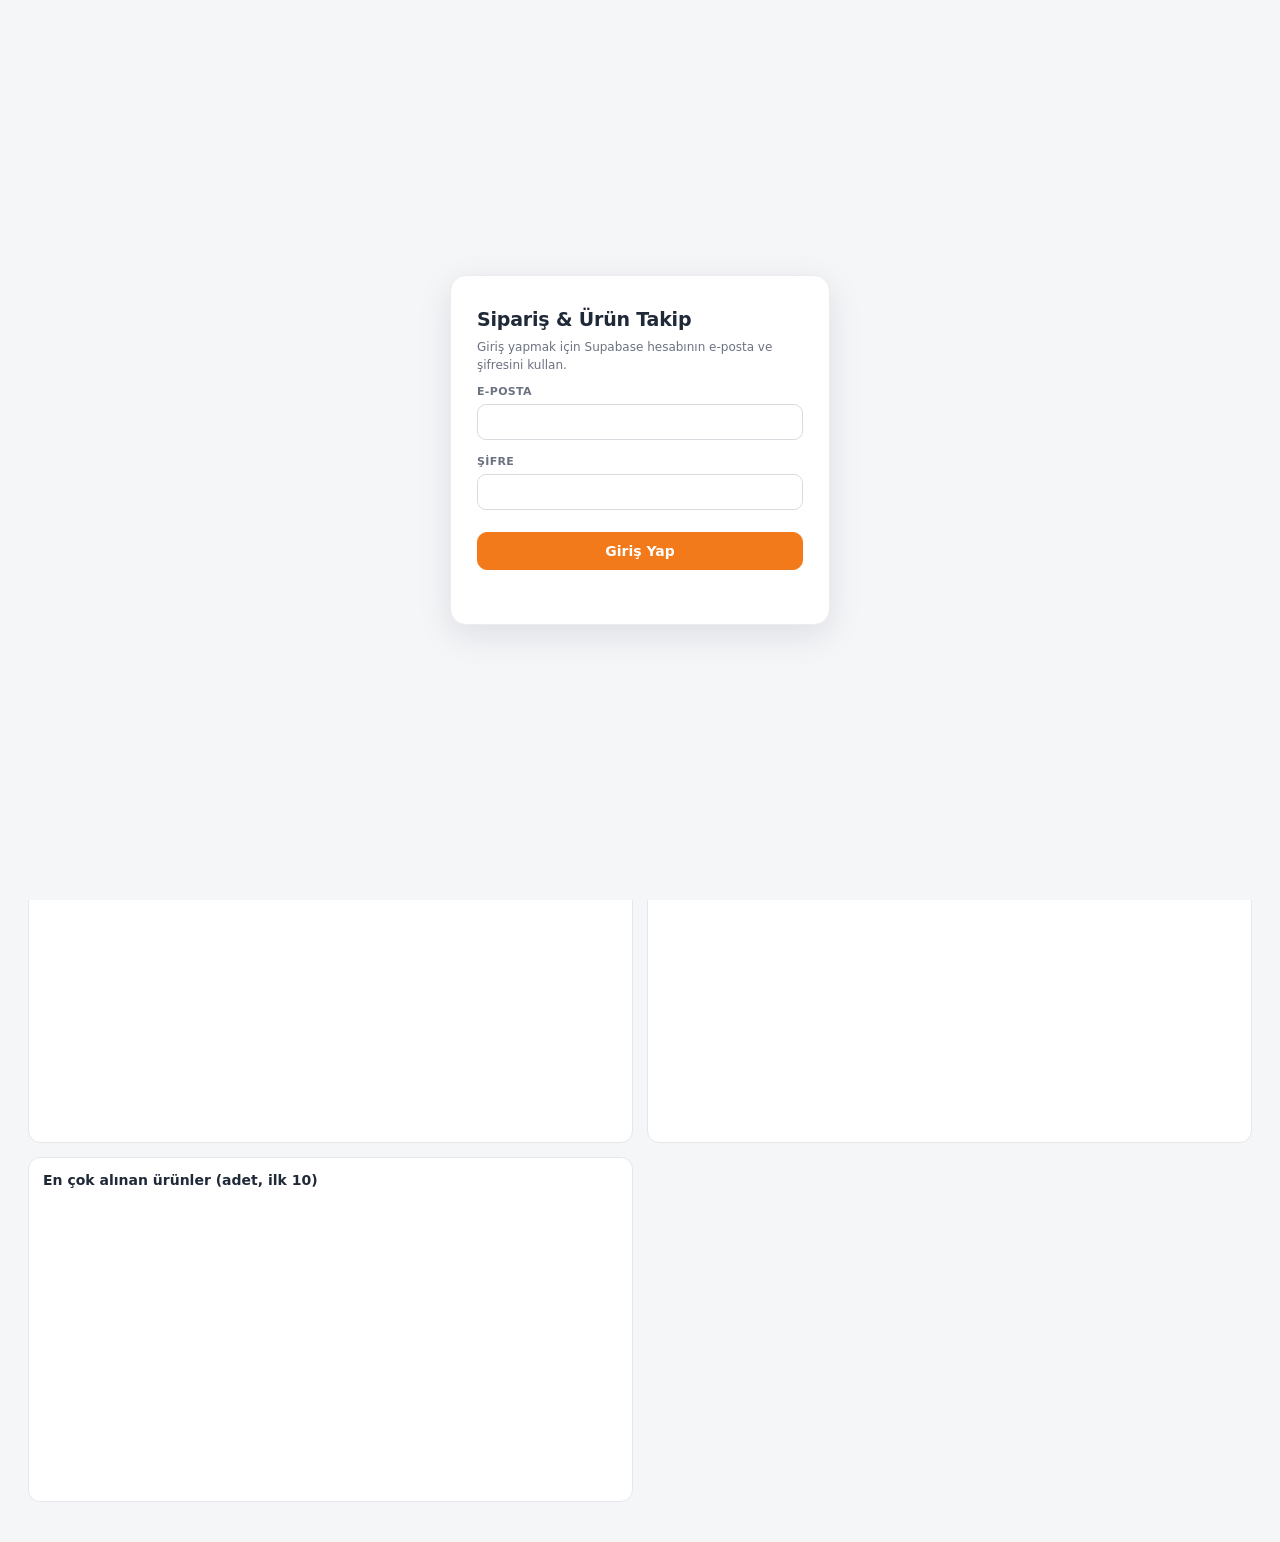
==== index.html @ 00ccda80 "Add files via upload" ====
<!doctype html>
<html lang="tr"><head><meta charset="utf-8"><meta name="viewport" content="width=device-width,initial-scale=1">
<title>Sipariş &amp; Ürün Takip</title>
<link rel="icon" type="image/png" href="favicon.png">
<link rel="stylesheet" href="dashboard.css"></head>
<body>
<div class="page-head">
<header class="top">
  <button id="brandHome" class="brand" type="button" title="Ana sayfaya dön">
    <img src="logo.png" alt="" class="logo">
    <div><h1>Sipariş ve Ürün Takip</h1><div id="sub" class="muted"></div></div>
  </button>
  <div class="actions">
    <button id="addManual" class="btn">+ Manuel alım ekle</button>
    <button id="refresh" class="btn">↻ Yenile</button>
    <button id="export" class="btn primary">⬇ Excel'e aktar</button>
    <button id="changePw" class="btn">🔒 Şifre değiştir</button>
    <button id="logout" class="btn sec">Çıkış yap</button>
  </div>
</header>
<div class="tabs-bar">
  <button id="tabsToggle" class="tabs-toggle" type="button" aria-expanded="false" aria-label="Menü">
    <span></span><span></span><span></span>
  </button>
  <nav class="tabs" id="tabs">
    <button data-tab="overview" class="on">Genel Bakış</button>
    <button data-tab="stock">Ürün &amp; Stok</button>
    <button data-tab="orders">Ürün Alımları</button>
    <button data-tab="storeOrders">Siparişler</button>
    <button data-tab="items">Kalemler</button>
    <button data-tab="expenses">Giderler &amp; Faturalar</button>
    <button data-tab="invoices">Fatura Kontrol</button>
    <button data-tab="seller">Mağaza &amp; Karlılık</button>
  </nav>
  <!-- v11: Umit'in isteğiyle — eskiden "Siparişler" ve "Mağaza & Karlılık" sekmelerinin içinde,
       aşağıda kaybolan iki ayrı buton vardı. Artık TEK, her zaman görünen (üst çubukta sabit)
       bir buton var; hangi sekmede olursan ol aynı mağaza senkronunu tetikliyor. -->
  <button id="sellerSyncNow" class="icon-btn labeled" type="button" title="Trendyol mağaza verilerini şimdi senkronize et">↻ <span>Senkronize Et</span></button>
  <button id="openProfitCalc" class="icon-btn labeled" type="button" title="Komisyon &amp; Kârlılık Hesapla">🧮 <span>Karlılık Hesapla</span></button>
</div>
<div id="banner" class="banner hide"></div>

<section class="filters">
  <div class="filters-bar">
    <button id="filtersToggle" class="filters-toggle" type="button" aria-expanded="true">
      <span>Filtreler</span><span id="filtersActiveCount" class="filters-badge hide">0</span><span class="chev">▾</span>
    </button>
    <div class="filters-quick"><input type="search" id="q" placeholder="ürün, marka, barkod, sipariş no, takip no… ara"></div>
  </div>
  <div class="filters-body" id="filtersBody">
    <div class="f"><label>Tarih aralığı</label>
      <select id="preset"><option value="all">Tümü</option><option value="today">Bugün</option><option value="yesterday">Dün</option><option value="week">Bu hafta</option><option value="month">Bu ay</option><option value="lastmonth">Geçen ay</option><option value="30">Son 30 gün</option><option value="90">Son 3 ay</option><option value="year">Bu yıl</option><option value="custom">Özel</option></select></div>
    <div class="f"><label>Başlangıç</label><input type="date" id="from"></div>
    <div class="f"><label>Bitiş</label><input type="date" id="to"></div>
    <div class="f"><label>Hesap</label><div id="fAccount"></div></div>
    <div class="f"><label>Kaynak</label><div id="fSource"></div></div>
    <div class="f"><label>Marka</label><div id="fBrand"></div></div>
    <div class="f"><label>Satıcı</label><div id="fSeller"></div></div>
    <div class="f"><label>Durum</label><div id="fGroup"></div></div>
    <div class="f"><label>Sipariş Durumu</label>
      <select id="ocStatus">
        <option value="">Sipariş Durumu — hepsi</option>
        <option value="preparing">Yeni</option>
        <option value="onway">Kargolandı</option>
        <option value="delivered">Teslim Edildi</option>
        <option value="closed">İptal / İade</option>
      </select>
    </div>
    <div class="f chk"><label><input type="checkbox" id="ocHideCancelled"> İptalleri Gizle (Siparişler)</label></div>
    <div class="f chk"><label><input type="checkbox" id="svc"> Trendyol Pass'i dahil et</label></div>
    <div class="f chk"><label><input type="checkbox" id="sellerOnlyMissing"> Sadece maliyeti eksik olanlar (Mağaza)</label></div>
    <div class="f"><label>&nbsp;</label><button id="clear" class="btn">Temizle</button></div>
  </div>
</section>
</div>

<main>
  <nav id="quickChips" class="quick-chips">
    <button type="button" data-preset="today">Bugün</button>
    <button type="button" data-preset="yesterday">Dün</button>
    <button type="button" data-preset="week">Bu Hafta</button>
    <button type="button" data-preset="month">Bu Ay</button>
    <button type="button" data-preset="lastmonth">Geçen Ay</button>
    <button type="button" data-preset="all" class="on">Tümü</button>
  </nav>
  <section id="cards" class="cards"></section>

  <section id="tab-overview" class="tab">
    <nav class="subtabs" id="ovSubtabs">
      <button data-ov="buy" class="on">Alışlarım <span class="muted">Trendyol'dan satın aldıklarım</span></button>
      <button data-ov="sell">Satışlarım <span class="muted">mağazamdan Trendyol'a satılan</span></button>
    </nav>
    <div id="ov-buy" class="ovpane">
      <div class="charts">
        <div class="chartbox"><h3>Aylık harcama</h3><div class="ch"><canvas id="cMonthly"></canvas></div></div>
        <div class="chartbox"><h3>Durum dağılımı (adet)</h3><div class="ch"><canvas id="cStatus"></canvas></div></div>
        <div class="chartbox"><h3>Marka bazlı harcama (ilk 10)</h3><div class="ch"><canvas id="cBrand"></canvas></div></div>
        <div class="chartbox"><h3>Hesap bazlı harcama</h3><div class="ch"><canvas id="cAccount"></canvas></div></div>
        <div class="chartbox"><h3>En çok alınan ürünler (adet, ilk 10)</h3><div class="ch"><canvas id="cProducts"></canvas></div></div>
      </div>
    </div>
    <div id="ov-sell" class="ovpane hide">
      <section id="storeSalesCards" class="cards"></section>
      <div class="charts">
        <div class="chartbox"><h3>Aylık mağaza satışı (brüt / net)</h3><div class="ch"><canvas id="cStoreSales"></canvas></div></div>
        <div class="chartbox"><h3>Marka bazlı mağaza satışı (ilk 10)</h3><div class="ch"><canvas id="cStoreBrand"></canvas></div></div>
        <div class="chartbox"><h3>Mağaza sipariş durumu (adet)</h3><div class="ch"><canvas id="cStoreStatus"></canvas></div></div>
      </div>
    </div>
  </section>
  <section id="tab-items" class="tab hide"><div id="tItems"></div></section>
  <section id="tab-orders" class="tab hide"><div id="tOrders"></div></section>
  <section id="tab-storeOrders" class="tab hide">
    <div id="storeOrdersSettleWarn" class="warn-banner hide"></div>
    <div class="tinfo" style="margin-bottom:10px">
      <div id="storeOrdersSub" class="muted"></div>
    </div>
    <section id="storeOrdersCards" class="cards"></section>
    <!-- v12: Umit'in isteğiyle — bu sekmeye özel ayrı bir filtre kutusu kalmadı, hepsi (Tarih,
         Arama, Sipariş Durumu, İptalleri Gizle) üstteki tek genel filtre panelinde. -->
    <div id="tSellerOrders"></div>
    <p id="storeOrdersStats" class="muted" style="margin-top:10px"></p>
  </section>
  <section id="tab-stock" class="tab hide">
    <div id="tStock"></div>
  </section>
  <section id="tab-expenses" class="tab hide">
    <div class="tinfo" style="margin-bottom:10px">
      <div class="muted">Şirket giderleri ve faturaların. Üstteki tarih aralığı burayı da etkiler.</div>
      <button id="addExpense" class="btn primary">+ Gider Ekle</button>
    </div>
    <section class="filters" style="position:static;border-radius:12px;border:1px solid #e5e7eb;margin-bottom:14px">
      <div class="filters-body">
        <div class="f"><label>Kategori</label><div id="fExpCategory"></div></div>
        <div class="f"><label>Ödeme Yöntemi</label><div id="fExpMethod"></div></div>
        <div class="f"><label>Ödenen Kurum</label><div id="fExpVendor"></div></div>
        <div class="f grow"><label>Ara</label><input type="search" id="expQ" placeholder="başlık, kurum, not…"></div>
        <div class="f"><label>&nbsp;</label><button id="expClear" class="btn">Temizle</button></div>
      </div>
    </section>
    <section id="expCards" class="cards"></section>
    <div class="charts" style="margin-bottom:16px">
      <div class="chartbox"><h3>Aylık gider</h3><div class="ch"><canvas id="cExpMonthly"></canvas></div></div>
      <div class="chartbox"><h3>Kategori dağılımı</h3><div class="ch"><canvas id="cExpCategory"></canvas></div></div>
      <div class="chartbox"><h3>Kurum bazlı gider (ilk 10)</h3><div class="ch"><canvas id="cExpVendor"></canvas></div></div>
    </div>
    <div id="tExpenses"></div>
  </section>
  <section id="tab-invoices" class="tab hide">
    <div class="tinfo" style="margin-bottom:10px">
      <label class="chk-inline"><input type="checkbox" id="invOnlyUnchecked" checked> Sadece kontrol edilmemiş olanları göster</label>
    </div>
    <div id="tInvoices"></div>
  </section>
  <section id="tab-seller" class="tab hide">
    <div id="sellerSettleWarn" class="warn-banner hide"></div>
    <div class="tinfo" style="margin-bottom:10px">
      <div id="sellerSub" class="muted"></div>
    </div>
    <section id="sellerCards" class="cards"></section>
    <input type="file" id="orderCostsFile" accept=".xlsx,.xls" class="hide">
    <!-- v12: Umit'in isteğiyle — bu sekmeye özel ayrı Marka/Ara kutusu kalmadı, üstteki tek genel
         filtre panelini kullanıyor (Marka çoklu-seçim ve arama kutusu artık ürün adı/barkod/marka
         üzerinden de arıyor). "Sadece maliyeti eksik olanlar" üstteki panelde tek başına kaldı. -->
    <div class="charts" style="margin-bottom:16px">
      <div class="chartbox"><h3>Tutar nereye gidiyor (tahmini, tüm mağaza)</h3><div class="ch"><canvas id="cProfitPie"></canvas></div></div>
      <div class="chartbox"><h3>Aylık net kâr — tahmini / kesin</h3><div class="ch"><canvas id="cProfitTrend"></canvas></div></div>
      <div class="chartbox"><h3>Marka bazlı net kâr (ilk 10)</h3><div class="ch"><canvas id="cSellerBrand"></canvas></div></div>
      <div class="chartbox"><h3>En çok satan ürünler (adet, ilk 10)</h3><div class="ch"><canvas id="cSellerTop"></canvas></div></div>
    </div>
    <div id="tSeller"></div>
  </section>
</main>


<div id="modal" class="modal hide"></div>
<script src="lib/chart.umd.js"></script>
<script src="lib/xlsx.full.min.js"></script>
<script src="config.js"></script>
<script src="webapi.js"></script>
<script src="dashboard.js"></script>
</body></html>
---- dashboard.css ----
*{box-sizing:border-box}
body{margin:0;font:14px/1.45 system-ui,-apple-system,Segoe UI,sans-serif;color:#1f2937;background:#f5f6f8}
/* Umit'in isteğiyle: butonlar/seçim kutuları tarayıcının kendi (sayfayla uyumsuz) varsayılan
   yazı tipini kullanıyordu — artık sayfanın kendi yazı tipini (yukarıdaki system-ui) miras alıyorlar. */
button,select,input,textarea{font-family:inherit}
.hide{display:none!important}.muted{color:#6b7280;font-size:12px}
.page-head{position:sticky;top:0;z-index:30;background:#fff;box-shadow:0 4px 12px rgba(15,23,42,.08)}
.top{display:flex;justify-content:space-between;align-items:center;padding:9px 24px;background:linear-gradient(135deg,#12172e 0%,#1e2952 60%,#263568 100%);border-bottom:1px solid #0d1226;box-shadow:0 1px 2px rgba(15,23,42,.15);position:relative;z-index:25}
.top h1{color:#fff}
.top .muted{color:#b9c3ec}
.brand{display:flex;align-items:center;gap:9px;cursor:pointer;border:0;background:none;padding:0;text-align:left;font:inherit;color:inherit;border-radius:10px}
.brand:hover{opacity:.85}.brand:focus-visible{outline:2px solid #f27a1a;outline-offset:3px}
.brand .logo{width:34px;height:34px;border-radius:8px;flex:none;object-fit:contain;background:#fff;box-shadow:0 1px 3px rgba(15,23,42,.15)}
h1{margin:0;font-size:15px;font-weight:800;letter-spacing:-.01em;display:flex;align-items:center}
h3{margin:0 0 8px;font-size:14px}
.actions{display:flex;gap:6px}
.top .actions .btn{padding:5px 10px;font-size:12px}
.btn{padding:7px 13px;border:1px solid #d1d5db;background:#fff;border-radius:10px;cursor:pointer;font-weight:600;font-size:13px;transition:background .15s ease,border-color .15s ease,box-shadow .15s ease}
.btn:hover{background:#f3f4f6;border-color:#c7cbd1}.btn.primary{background:#f27a1a;border-color:#f27a1a;color:#fff;box-shadow:0 1px 2px rgba(242,122,26,.35)}.btn.primary:hover{background:#dd6b10;border-color:#dd6b10}
.btn.sm{padding:3px 8px;font-size:12px}.btn.danger{color:#b91c1c;border-color:#fecaca}
.banner{margin:8px 24px;padding:8px 14px;border-radius:8px;background:#fee2e2;color:#991b1b;font-weight:600}
.filters{padding:6px 24px;background:linear-gradient(135deg,#eef1fb 0%,#e5eaf9 55%,#dbe2f5 100%);border-bottom:1px solid #c7d1ee}
.filters-bar{display:flex;align-items:center;gap:12px;padding:4px 0}
.filters-toggle{display:flex;align-items:center;gap:7px;background:none;border:0;cursor:pointer;font-weight:800;font-size:12.5px;color:#2c3968;padding:4px 2px}
.filters-toggle:hover{opacity:.75}
.filters-toggle .chev{font-size:10px;transition:transform .15s ease}
.filters-toggle[aria-expanded="false"] .chev{transform:rotate(-90deg)}
.filters-badge{background:#334283;color:#fff;font-size:10.5px;font-weight:700;border-radius:999px;padding:1px 7px;min-width:16px;text-align:center}
.filters-quick{flex:1;max-width:420px}
.filters-body{display:flex;flex-wrap:wrap;gap:8px;align-items:flex-end;padding:8px 0 6px}
.filters-body.hide{display:none}
.f label{display:block;font-size:11px;font-weight:700;color:#3a437a;margin-bottom:3px;text-transform:uppercase;letter-spacing:.03em}
.f.grow{flex:1;min-width:200px}.f.chk label{font-size:13px;color:#2c3968;font-weight:600;display:flex;gap:5px;align-items:center;margin:0;padding-bottom:7px;text-transform:none;letter-spacing:normal}
.chk-inline{font-size:13px;color:#374151;font-weight:600;display:inline-flex;gap:6px;align-items:center}
.warn-banner{background:#fff7ed;border:1px solid #fed7aa;color:#9a3412;font-weight:600;font-size:12.5px;padding:9px 14px;border-radius:10px;margin-bottom:12px;display:flex;align-items:flex-start;gap:8px;line-height:1.4}
.warn-banner.hide{display:none}
.row-cancelled td{color:#b3b7c4}
.row-cancelled td.num{text-decoration:line-through}
.row-cancelled td .badge{text-decoration:none}
input[type=date],input[type=search],input[type=number],input[type=text],select{padding:6px 9px;border:1px solid #d9dbe0;border-radius:9px;font-size:13px;background:#fff;width:100%;transition:border-color .15s ease,box-shadow .15s ease}
input:focus,select:focus{outline:none;border-color:#f27a1a;box-shadow:0 0 0 3px rgba(242,122,26,.13)}
.f input[type=date]{width:140px}#preset{width:130px}
.ms{position:relative}.ms summary{list-style:none;padding:6px 10px;border:1px solid #d1d5db;border-radius:8px;background:#fff;cursor:pointer;font-size:13px;min-width:130px;user-select:none}
.ms summary::-webkit-details-marker{display:none}.ms[open] summary{border-color:#f27a1a}
.ms-list{position:absolute;top:100%;left:0;margin-top:4px;background:#fff;border:1px solid #d1d5db;border-radius:8px;box-shadow:0 8px 24px rgba(0,0,0,.12);max-height:280px;overflow:auto;min-width:220px;padding:6px;z-index:30}
.ms-list label{display:flex;gap:6px;align-items:center;padding:4px 6px;margin:0;font-size:13px;font-weight:500;color:#1f2937;border-radius:6px;cursor:pointer}
.ms-list label:hover{background:#f3f4f6}
main{padding:14px 28px 40px}
.quick-chips{display:flex;flex-wrap:wrap;gap:6px;margin-bottom:12px}
.quick-chips.hide{display:none}
.quick-chips button{border:1px solid #c3ceef;background:#fff;color:#3d4778;font-weight:700;font-size:12.5px;padding:6px 14px;border-radius:999px;cursor:pointer;transition:background .15s ease,color .15s ease,box-shadow .15s ease}
.quick-chips button:hover{background:#eef1fb}
.quick-chips button.on{background:linear-gradient(135deg,#4c3fae 0%,#7b6ce0 100%);border-color:#4c3fae;color:#fff;box-shadow:0 1px 3px rgba(76,63,174,.35)}
.cards{display:grid;grid-template-columns:repeat(auto-fit,minmax(190px,1fr));gap:12px;margin-bottom:18px}
main>.cards:first-child{margin-top:-2px;padding-top:12px;border-top:1px solid #e2e8f0}
.card{background:#fff;border:1px solid #ececef;border-radius:14px;padding:13px 16px;border-left:4px solid #9ca3af;box-shadow:0 1px 2px rgba(15,23,42,.03);transition:box-shadow .15s ease,transform .15s ease}
.card:hover{box-shadow:0 5px 16px rgba(15,23,42,.08);transform:translateY(-1px)}
.card .lbl{font-size:11px;font-weight:700;color:#6b7280;text-transform:uppercase;letter-spacing:.04em}
.card .big{font-size:25px;font-weight:800;margin-top:3px;letter-spacing:-.01em}.card .money{font-size:15px;font-weight:700}.card .sub{font-size:12px;color:#6b7280;margin-top:1px}
.card.total{border-left-color:#f27a1a;background:linear-gradient(180deg,#fff7ed 0%,#fff 65%)}
.card.delivered{border-left-color:#16a34a;background:linear-gradient(180deg,#f0fdf4 0%,#fff 65%)}
.card.onway{border-left-color:#2563eb;background:linear-gradient(180deg,#eff6ff 0%,#fff 65%)}
.card.preparing{border-left-color:#d97706;background:linear-gradient(180deg,#fffbeb 0%,#fff 65%)}
.card.closed{border-left-color:#dc2626;background:linear-gradient(180deg,#fef2f2 0%,#fff 65%)}
.card.clickable{cursor:pointer}
.tabs-bar{padding:6px 24px;background:linear-gradient(135deg,#dbe2f7 0%,#cfd8f3 100%);border-bottom:1px solid #b7c2ea;position:relative;z-index:24;display:flex;align-items:center;justify-content:space-between;gap:10px}
.tabs{display:inline-flex;flex-wrap:wrap;gap:2px;background:#c3ceef;padding:3px;border-radius:10px;border-bottom:none}
.icon-btn{flex:none;width:32px;height:32px;border-radius:9px;border:1px solid #b7c2ea;background:#fff;cursor:pointer;font-size:16px;line-height:1;display:flex;align-items:center;justify-content:center;box-shadow:0 1px 2px rgba(15,23,42,.08);transition:background .15s ease,box-shadow .15s ease}
.icon-btn:hover{background:#f4f6fc;box-shadow:0 2px 6px rgba(15,23,42,.15)}
.icon-btn.labeled{width:auto;height:auto;padding:7px 14px;gap:7px;border-radius:20px;font-size:13.5px;font-weight:700;color:#fff;background:linear-gradient(135deg,#4c3fae 0%,#7b6ce0 100%);border:1px solid #4c3fae;box-shadow:0 1px 3px rgba(76,63,174,.35)}
.icon-btn.labeled span{color:#fff;font-weight:700;letter-spacing:.2px}
.icon-btn.labeled:hover{background:linear-gradient(135deg,#453991 0%,#6e5fd6 100%);box-shadow:0 2px 8px rgba(76,63,174,.45)}
.tabs button{padding:6px 13px;border:0;border-radius:8px;background:none;font-weight:700;color:#3d4778;cursor:pointer;font-size:12.5px;transition:background .15s ease,color .15s ease}
.tabs button:hover:not(.on){color:#1f2937}
.tabs button.on{color:#1f2937;background:#fff;box-shadow:0 1px 3px rgba(15,23,42,.15)}
.tabs-toggle{display:none;flex:none;flex-direction:column;justify-content:center;align-items:center;gap:4px;width:34px;height:34px;border-radius:9px;border:1px solid #b7c2ea;background:#fff;cursor:pointer;box-shadow:0 1px 2px rgba(15,23,42,.08)}
.tabs-toggle span{display:block;width:18px;height:2px;border-radius:2px;background:#3d4778}
.section-title{margin:22px 0 10px;font-size:14px;font-weight:800;color:#374151}
.subtabs{display:flex;gap:8px;margin:2px 0 16px}
.subtabs button{padding:9px 16px;border:1px solid #dfe3ea;border-radius:11px;background:#fff;font-weight:800;font-size:13px;color:#4b5563;cursor:pointer;display:flex;flex-direction:column;align-items:flex-start;gap:2px;transition:background .15s ease,border-color .15s ease,box-shadow .15s ease}
.subtabs button .muted{font-weight:500;font-size:11px}
.subtabs button:hover:not(.on){border-color:#c7d1ee}
.subtabs button.on{background:linear-gradient(135deg,#12172e 0%,#1e2952 60%,#263568 100%);border-color:#12172e;color:#fff;box-shadow:0 3px 10px rgba(18,23,46,.25)}
.subtabs button.on .muted{color:#b9c3ec}
.ovpane.hide{display:none}
.charts{display:grid;grid-template-columns:repeat(auto-fit,minmax(min(420px,100%),1fr));gap:14px}
.chartbox{background:#fff;border:1px solid #e5e7eb;border-radius:12px;padding:12px 14px}.ch{position:relative;height:290px}
.tinfo{display:flex;justify-content:space-between;align-items:center;margin-bottom:8px;font-size:13px;color:#374151;font-weight:600;gap:10px;flex-wrap:wrap}
.pager{display:flex;gap:6px;align-items:center;font-weight:500}
.twrap{overflow:auto;background:#fff;border:1px solid #e5e7eb;border-radius:12px}
table{border-collapse:collapse;width:100%;font-size:13px}
th{position:sticky;top:0;background:#f9fafb;text-align:left;padding:8px 10px;font-size:11px;text-transform:uppercase;letter-spacing:.03em;color:#6b7280;border-bottom:1px solid #e5e7eb;cursor:pointer;white-space:nowrap;user-select:none}
td{padding:7px 10px;border-bottom:1px solid #f0f1f3;vertical-align:middle}tr:hover td{background:#fafafa}
th.num,td.num{text-align:right;white-space:nowrap}td a{color:#c2570a;text-decoration:none;font-weight:600}td a:hover{text-decoration:underline}
.prod{display:flex;gap:8px;align-items:center;min-width:240px;max-width:420px}.prod img{width:34px;height:34px;object-fit:cover;border-radius:6px;background:#eee;flex:none}
.badge{display:inline-block;padding:2px 8px;border-radius:999px;font-size:11px;font-weight:700;white-space:nowrap;margin:1px 2px 1px 0}
.g-delivered{background:#dcfce7;color:#166534}.g-onway{background:#dbeafe;color:#1e40af}.g-preparing{background:#fef3c7;color:#92400e}.g-closed{background:#fee2e2;color:#991b1b}.g-unknown{background:#e5e7eb;color:#374151}
.low{color:#b91c1c;font-weight:800}.empty{padding:28px;text-align:center;color:#6b7280}
.good{color:#166534;font-weight:800}
.simOut{margin-top:10px;border-top:1px solid #e5e7eb;padding-top:8px}
.simRow{display:flex;justify-content:space-between;gap:12px;padding:3px 0;font-size:13px}
.simRow.low,.simRow.good{font-size:15px;font-weight:800;padding-top:6px}
.simOut hr{border:none;border-top:1px dashed #d1d5db;margin:6px 0}
.icon-btn{border:1px solid #e5e7eb;background:#fff;border-radius:8px;width:28px;height:28px;font-size:14px;cursor:pointer;line-height:1;padding:0}
.icon-btn:hover{background:#f3f4f6}
.simEditTitle{font-size:12px;color:#6b7280;font-weight:700;margin:12px 0 4px}
.editable{cursor:pointer;border-bottom:1px dashed #9ca3af}
/* Ürün & Stok tablosu: çok sütunlu olduğu için başlıkları sıkıştırıp gerektiğinde alt alta sardırıyoruz,
   böylece yatay kaymak yerine kolonlar dar kalıyor. */
#tStock table{table-layout:auto}
#tStock th{white-space:normal;line-height:1.2;font-size:10px;padding:6px 5px;text-align:center;vertical-align:bottom;word-break:normal}
#tStock th:nth-child(1),#tStock th:nth-child(2){text-align:left}
#tStock th.num{max-width:66px}
#tStock td{padding:6px 7px;font-size:12.5px}
#tStock .prod{min-width:170px;max-width:250px}
@media(max-width:700px){#tStock th{font-size:9px;padding:5px 4px}#tStock td{padding:5px 5px;font-size:12px}#tStock .prod{min-width:130px;max-width:190px}}

/* Mağaza & Karlılık tablosu (#tSeller): çok sütunlu olduğu için aynı sıkıştırma mantığı — başlıklar
   gerektiğinde 2 satıra sarılıyor, hücreler daralıyor, yazılar/butonlar birbirine girmiyor. */
#tSeller table{table-layout:auto}
#tSeller th{white-space:normal;line-height:1.25;font-size:10.5px;padding:6px 6px;text-align:center;vertical-align:bottom;word-break:normal}
#tSeller th:nth-child(1),#tSeller th:nth-child(2){text-align:left}
#tSeller td{padding:6px 8px;font-size:12.5px}
#tSeller .prod{min-width:170px;max-width:260px}
#tSeller .acts-left{gap:4px}
#tSeller .acts-left .btn.sm{font-size:11px;padding:3px 7px}
@media(max-width:900px){#tSeller th{font-size:9.5px;padding:5px 4px}#tSeller td{padding:5px 6px;font-size:12px}}
.modal{position:fixed;inset:0;background:rgba(0,0,0,.4);display:flex;align-items:center;justify-content:center;z-index:100}
.mbox{background:#fff;border-radius:14px;padding:18px 20px;width:min(520px,94vw);max-height:90vh;overflow:auto}
.mbox h2{margin:0 0 10px;font-size:16px}.mbox .row{margin:8px 0}.mbox label{display:block;font-size:12px;font-weight:700;margin-bottom:3px}
.mbox .btns{display:flex;gap:8px;justify-content:flex-end;margin-top:14px}.mbox .err{color:#b91c1c;font-weight:600;font-size:12px}
.mv{display:flex;justify-content:space-between;align-items:center;padding:4px 0;border-bottom:1px solid #f0f1f3;font-size:12px}
.calc-result{background:linear-gradient(160deg,#f3f0ff 0%,#eef2ff 55%,#fdf6e8 100%);border:1px solid #d9d3f7;border-radius:14px;padding:14px 16px;box-shadow:0 2px 10px rgba(76,63,174,.08)}
.calc-result h3{margin:0 0 10px;font-size:13px;color:#4c3fae;font-weight:800;letter-spacing:.2px}
.calc-row{display:flex;justify-content:space-between;align-items:center;padding:6px 4px;font-size:13px;border-bottom:1px dashed #d9d3f7;gap:10px;border-radius:6px}
.calc-row:last-child{border-bottom:0}
.calc-row:hover{background:rgba(124,108,224,.08)}
.calc-row b{font-weight:800;color:#312e6b}
.calc-row.pos b{color:#16a34a}.calc-row.neg b{color:#dc2626}
.calc-divider{height:2px;background:linear-gradient(90deg,#c7bdf5,#f3d98b);margin:8px 0;border-radius:2px}
.mbox.wide .calc-result{margin-top:2px}
#modal .mbox.wide h2{color:#4c3fae}
@media(max-width:700px){
  .charts{grid-template-columns:1fr}
  .top,.filters,main,.tabs-bar{padding-left:12px;padding-right:12px}
  .top{flex-direction:column;align-items:stretch;gap:8px;padding-top:9px;padding-bottom:9px}
  .brand{gap:8px}
  .brand .logo{width:30px;height:30px;border-radius:8px}
  h1{font-size:14px}
  .actions{flex-wrap:wrap;gap:6px}
  .actions .btn{flex:1 1 auto;padding:6px 8px;font-size:12px;text-align:center}
  .tabs-bar{padding-top:6px;padding-bottom:6px;position:relative}
  .tabs-toggle{display:flex}
  .tabs{display:none;position:absolute;top:calc(100% + 6px);left:12px;right:12px;flex-direction:column;flex-wrap:nowrap;gap:3px;background:#fff;border:1px solid #c3ceef;border-radius:12px;padding:6px;box-shadow:0 8px 24px rgba(15,23,42,.18);z-index:30}
  .tabs.open{display:flex}
  .tabs button{flex:none;width:100%;text-align:left;padding:9px 12px;font-size:13px;border-radius:8px}
  .tabs button.on{background:#eef1fb}
  .filters-bar{flex-wrap:wrap;gap:8px}
  .filters-quick{max-width:none;min-width:100%;order:1}
  .filters-body{flex-direction:column;align-items:stretch;gap:8px}
  .f{width:100%}
  .f.grow{min-width:0}
  .f input[type=date],#preset{width:100%}
  .ms summary{width:100%}
  .cards{grid-template-columns:repeat(auto-fit,minmax(140px,1fr));gap:8px}
  .card{padding:10px 12px}
  .card .big{font-size:20px}
  table{font-size:12px}
  th,td{padding:6px 7px}
  .prod{min-width:160px;max-width:220px}
  .prod img{width:28px;height:28px}
  .chartbox{padding:10px}
  .ch{height:220px}
  .tinfo{font-size:12px}
}
.btn.sec{background:#f3f4f6}
.toast{position:fixed;bottom:18px;left:50%;transform:translateX(-50%);background:#166534;color:#fff;padding:9px 16px;border-radius:10px;font-weight:700;z-index:300;box-shadow:0 6px 20px rgba(0,0,0,.25)}
.mbox.wide{width:min(780px,96vw)}.two{display:grid;grid-template-columns:1fr 1fr;gap:10px}
.irow{display:grid;grid-template-columns:2fr 1fr .5fr .8fr 1.4fr auto;gap:6px;margin-bottom:6px;align-items:center}.irow.hdr{font-size:11px;font-weight:700;color:#6b7280}
.acts{display:flex;gap:4px;justify-content:flex-end}
.acts-left{display:flex;gap:6px;align-items:center;flex-wrap:wrap}
@media(max-width:700px){.two{grid-template-columns:1fr}.irow{grid-template-columns:1fr 1fr}.mbox{padding:14px 14px}.mbox.wide{width:min(96vw,96vw)}}
#login{position:fixed;inset:0;background:#f5f6f8;align-items:center;justify-content:center;padding:16px;z-index:500}
#login form{background:#fff;border:1px solid #ececef;border-radius:16px;padding:30px 26px;width:min(380px,100%);box-shadow:0 10px 34px rgba(15,23,42,.1)}
#login h2{margin:0 0 6px;font-size:19px;font-weight:800;letter-spacing:-.01em}
#login .row{margin-bottom:14px}
#login .row label{display:block;font-size:11px;font-weight:700;color:#6b7280;margin-bottom:4px;text-transform:uppercase;letter-spacing:.03em}
#login input{width:100%;padding:9px 11px;border:1px solid #d9dbe0;border-radius:9px;font-size:14px;background:#fff}
#login input:focus{outline:none;border-color:#f27a1a;box-shadow:0 0 0 3px rgba(242,122,26,.13)}
#login button[type=submit]{width:100%;margin-top:8px;padding:10px;border:1px solid #f27a1a;background:#f27a1a;color:#fff;font-weight:700;border-radius:10px;cursor:pointer;font-size:14px;transition:background .15s ease}
#login button[type=submit]:hover{background:#dd6b10}
#login .err{margin-top:10px;color:#b91c1c;font-weight:600;font-size:12px;min-height:14px}
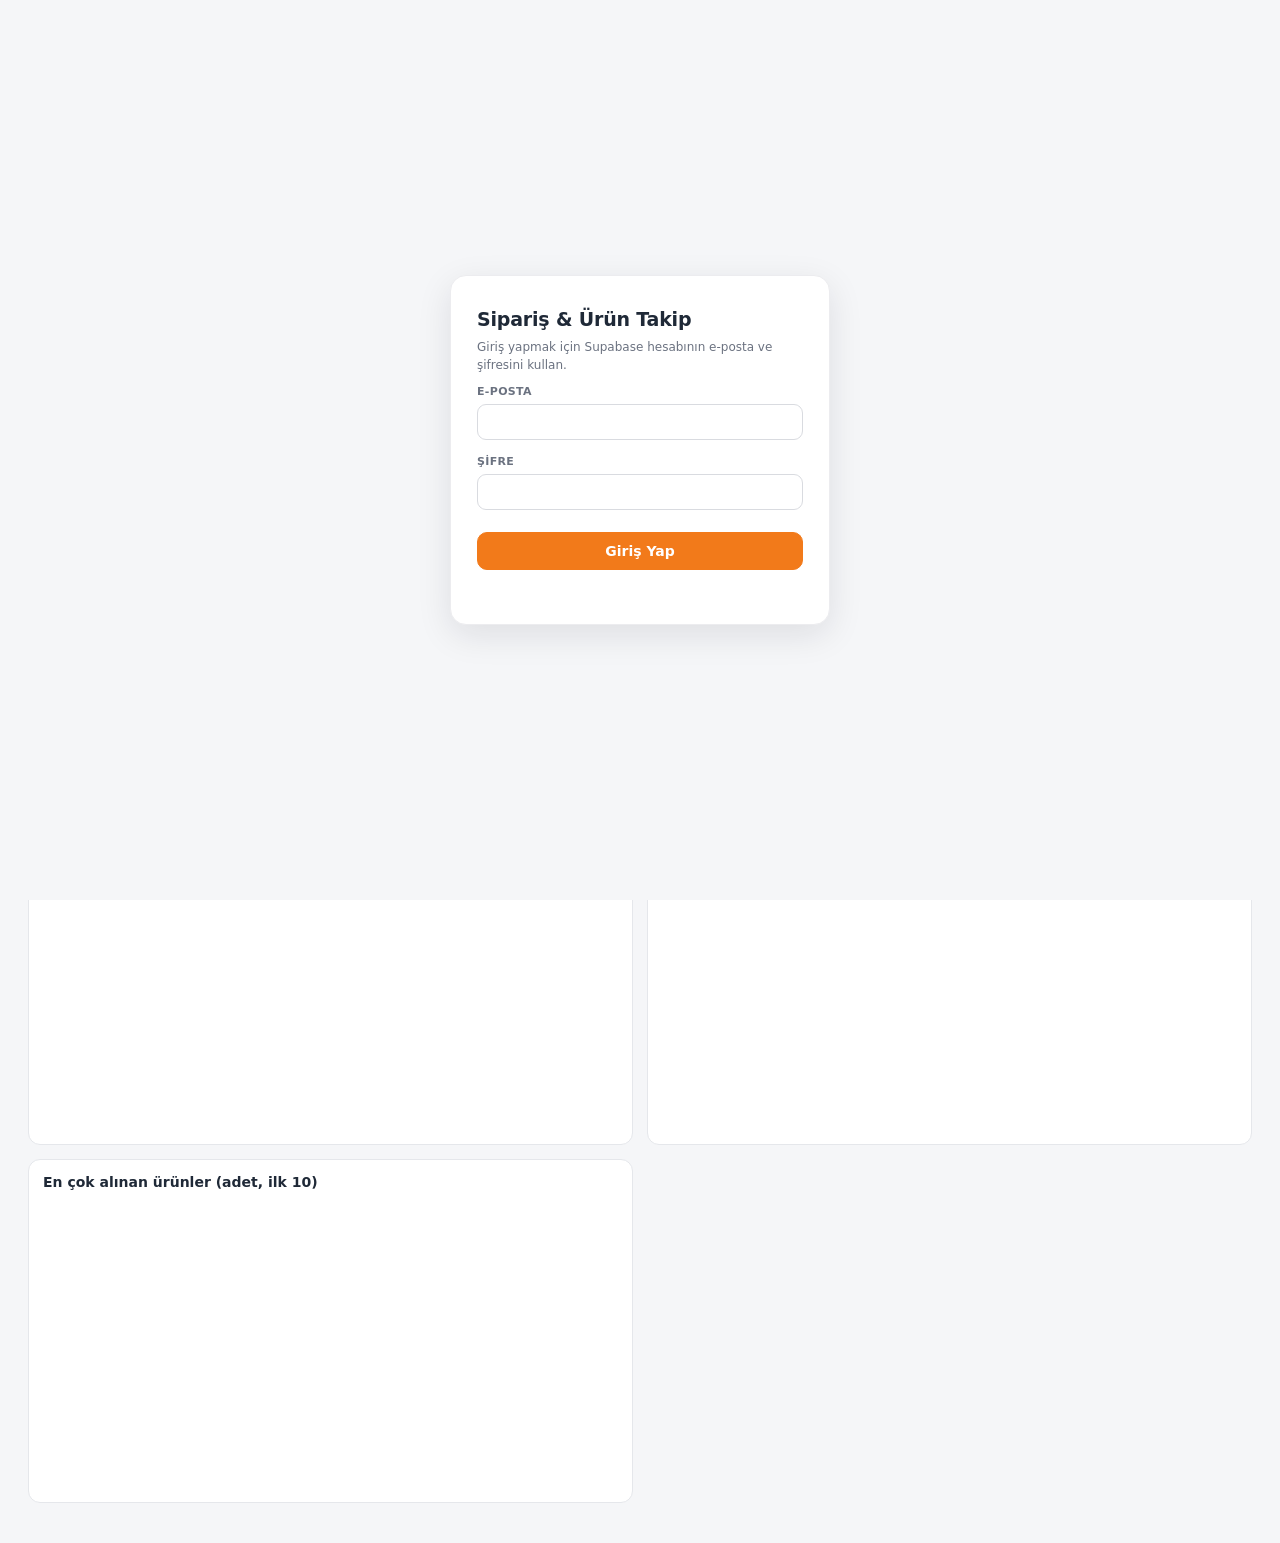
==== commit a755afd0: "Add files via upload" ====
--- a/index.html
+++ b/index.html
@@ -7,8 +7,8 @@
 <div class="page-head">
 <header class="top">
   <button id="brandHome" class="brand" type="button" title="Ana sayfaya dön">
-    <img src="logo.png" alt="" class="logo">
-    <div><h1>Sipariş ve Ürün Takip</h1><div id="sub" class="muted"></div></div>
+    <img src="logo.png" alt="SOUCARE" class="logo">
+    <div><h1>SOUCARE Sipariş ve Ürün Takip</h1><div id="sub" class="muted"></div></div>
   </button>
   <div class="actions">
     <button id="addManual" class="btn">+ Manuel alım ekle</button>
@@ -57,15 +57,7 @@
     <div class="f"><label>Marka</label><div id="fBrand"></div></div>
     <div class="f"><label>Satıcı</label><div id="fSeller"></div></div>
     <div class="f"><label>Durum</label><div id="fGroup"></div></div>
-    <div class="f"><label>Sipariş Durumu</label>
-      <select id="ocStatus">
-        <option value="">Sipariş Durumu — hepsi</option>
-        <option value="preparing">Yeni</option>
-        <option value="onway">Kargolandı</option>
-        <option value="delivered">Teslim Edildi</option>
-        <option value="closed">İptal / İade</option>
-      </select>
-    </div>
+    <div class="f"><label>Sipariş Durumu</label><div id="ocStatus"></div></div>
     <div class="f chk"><label><input type="checkbox" id="ocHideCancelled"> İptalleri Gizle (Siparişler)</label></div>
     <div class="f chk"><label><input type="checkbox" id="svc"> Trendyol Pass'i dahil et</label></div>
     <div class="f chk"><label><input type="checkbox" id="sellerOnlyMissing"> Sadece maliyeti eksik olanlar (Mağaza)</label></div>
@@ -157,18 +149,49 @@
     <div class="tinfo" style="margin-bottom:10px">
       <div id="sellerSub" class="muted"></div>
     </div>
-    <section id="sellerCards" class="cards"></section>
-    <input type="file" id="orderCostsFile" accept=".xlsx,.xls" class="hide">
-    <!-- v12: Umit'in isteğiyle — bu sekmeye özel ayrı Marka/Ara kutusu kalmadı, üstteki tek genel
-         filtre panelini kullanıyor (Marka çoklu-seçim ve arama kutusu artık ürün adı/barkod/marka
-         üzerinden de arıyor). "Sadece maliyeti eksik olanlar" üstteki panelde tek başına kaldı. -->
-    <div class="charts" style="margin-bottom:16px">
-      <div class="chartbox"><h3>Tutar nereye gidiyor (tahmini, tüm mağaza)</h3><div class="ch"><canvas id="cProfitPie"></canvas></div></div>
-      <div class="chartbox"><h3>Aylık net kâr — tahmini / kesin</h3><div class="ch"><canvas id="cProfitTrend"></canvas></div></div>
-      <div class="chartbox"><h3>Marka bazlı net kâr (ilk 10)</h3><div class="ch"><canvas id="cSellerBrand"></canvas></div></div>
-      <div class="chartbox"><h3>En çok satan ürünler (adet, ilk 10)</h3><div class="ch"><canvas id="cSellerTop"></canvas></div></div>
-    </div>
-    <div id="tSeller"></div>
+    <nav class="subtabs" id="sellerSubtabs">
+      <button data-st="products" class="on">Ürünler &amp; Kârlılık <span class="muted">ürün bazlı stok, satış, kâr</span></button>
+      <button data-st="settlement">Hakediş Raporu <span class="muted">Trendyol'dan gelen hakediş kayıtları</span></button>
+    </nav>
+    <div id="seller-products" class="ovpane">
+      <section id="sellerCards" class="cards"></section>
+      <input type="file" id="orderCostsFile" accept=".xlsx,.xls" class="hide">
+      <!-- v12: Umit'in isteğiyle — bu sekmeye özel ayrı Marka/Ara kutusu kalmadı, üstteki tek genel
+           filtre panelini kullanıyor (Marka çoklu-seçim ve arama kutusu artık ürün adı/barkod/marka
+           üzerinden de arıyor). "Sadece maliyeti eksik olanlar" üstteki panelde tek başına kaldı. -->
+      <div class="charts" style="margin-bottom:16px">
+        <div class="chartbox"><h3>Tutar nereye gidiyor (tahmini, tüm mağaza)</h3><div class="ch"><canvas id="cProfitPie"></canvas></div></div>
+        <div class="chartbox"><h3>Aylık net kâr — tahmini / kesin</h3><div class="ch"><canvas id="cProfitTrend"></canvas></div></div>
+        <div class="chartbox"><h3>Marka bazlı net kâr (ilk 10)</h3><div class="ch"><canvas id="cSellerBrand"></canvas></div></div>
+        <div class="chartbox"><h3>En çok satan ürünler (adet, ilk 10)</h3><div class="ch"><canvas id="cSellerTop"></canvas></div></div>
+      </div>
+      <div id="tSeller"></div>
+    </div>
+    <div id="seller-settlement" class="ovpane hide">
+      <div class="tinfo" style="margin-bottom:10px">
+        <div id="settleSub" class="muted"></div>
+      </div>
+      <div class="tinfo" style="margin-bottom:8px">
+        <div class="muted">Takip başlangıcından beri — üstteki tarih filtresinden bağımsız</div>
+      </div>
+      <section id="settleTotalCards" class="cards"></section>
+      <div class="tinfo" style="margin:6px 0 8px">
+        <div class="muted">Seçili dönem</div>
+      </div>
+      <section id="settleCards" class="cards"></section>
+      <div class="f" style="max-width:420px;margin:0 0 14px">
+        <label>Sipariş No ile Ara</label>
+        <input type="search" id="settleOrderSearch" placeholder="sipariş numarasını yazın…">
+      </div>
+      <div id="settleOrderResult"></div>
+      <div class="charts" style="margin-bottom:16px">
+        <div class="chartbox" style="grid-column:1/-1"><h3>Aylık hakediş trendi</h3><div class="ch"><canvas id="cSettleTrend"></canvas></div></div>
+      </div>
+      <div class="tinfo" style="margin-bottom:10px">
+        <div class="muted">Teslim edildi ama hakedişi henüz gelmemiş siparişler</div>
+      </div>
+      <div id="settlePending"></div>
+    </div>
   </section>
 </main>
 
